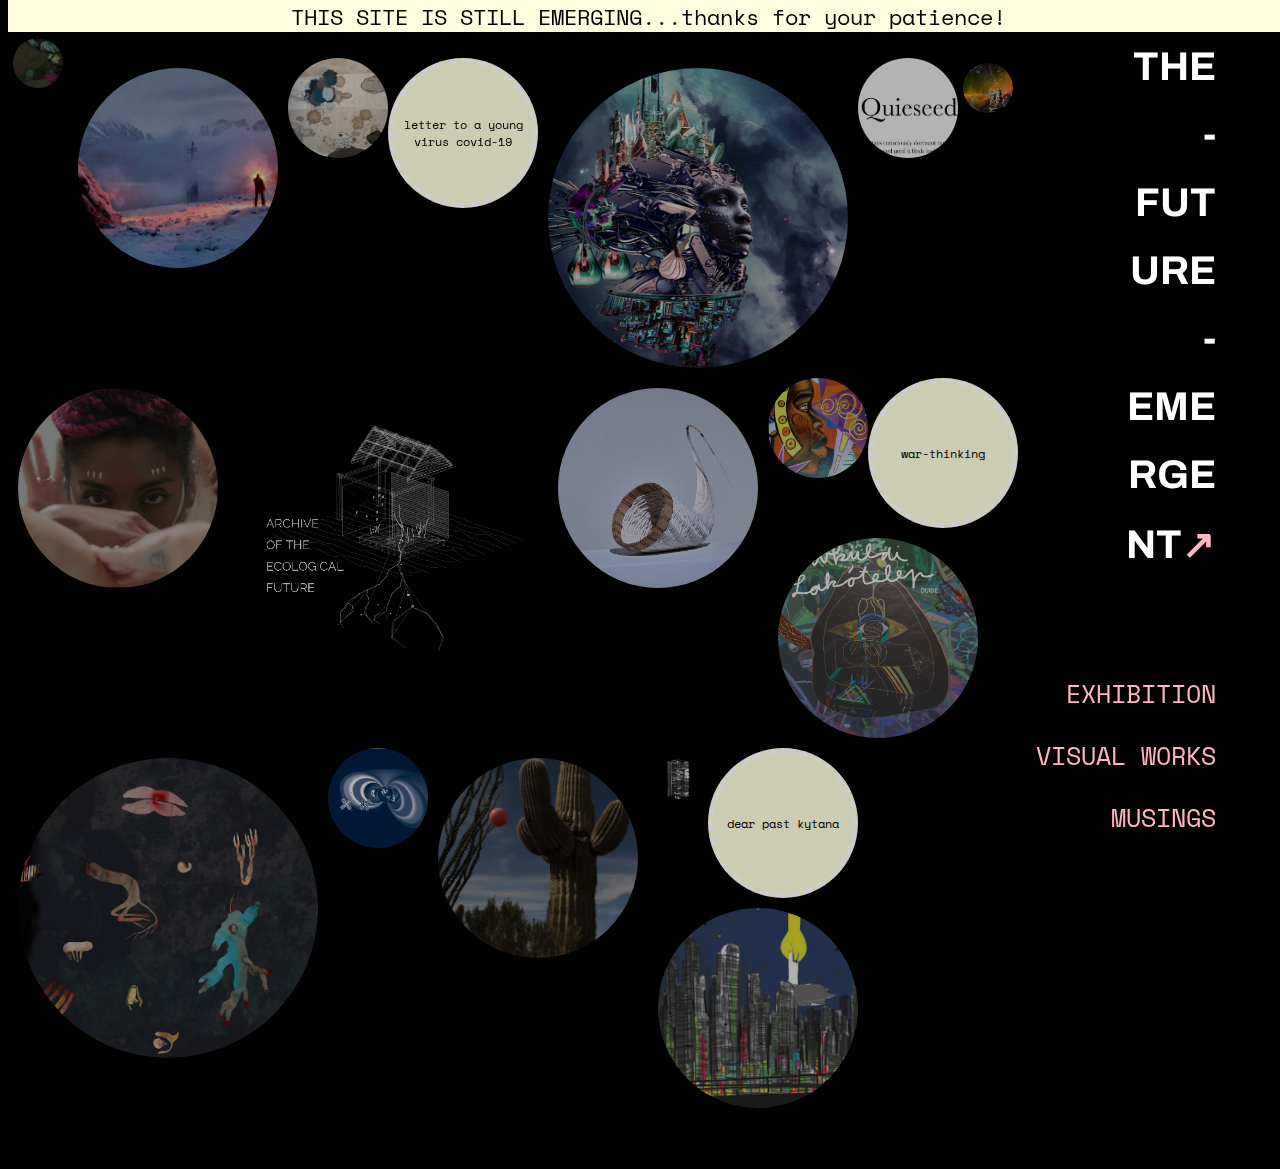
==== index/index.html @ c6e02212 "fixin all the caps" ====
<!DOCTYPE html>
<html>
<head>
  <title> The Future Emergent </title>
    <link rel="stylesheet" href=indexstyle.css>
    <meta name="viewport" content="width=device-width, initial-scale=1.0">
    <link rel="icon"
      type="image/png"
      href="arrow.png">
    <script src="p5.js"></script>
     <link href="https://fonts.googleapis.com/css2?family=Archivo:wght@400;500&family=Space+Mono&display=swap" rel="stylesheet">
</head>

<body>
<div class="smallspacer"> </div>

<div class="wrapper">THIS SITE IS STILL EMERGING...thanks for your patience!</div>

  <div class="bubbleshome"></div>
<div class="bubbleshome2">

<a href="connie1.html"> <img class="bubblesmall" src="connie1sq.png" alt="The Lonely Age, Connie Zheng"> </img> </a><div class="smallspacer"> </div>

  <a href="Kevin1.html"><img class="bubble2" src="Kevin1sq.png" alt="Magadalen Fjorden, Kevin Cooley"> </a>

  <a href="David1.html"><img class="bubble1" src="David1sq.png" alt="Get Up and Get Down, David Huffman"> </a>

  <a href="alicialetter.html"> <div class="bubbletext"><p> letter to a young virus covid-19 </p></div></a>

  <a href="Kytana1.html"> <img class="bubble3" src="Kytana1sq.png" alt="And suddenly froze..., Kytana Winn"></img> </a>


  <a href="neologisms.html"> <img class="bubble1" src="Quieseedsq.jpg" alt="Quieseed, The Bureau of Linguistical Reality"></img> </a>
</div>
<div class="bubbleshome3">
  <a href="Kytana2.html"><img class="bubblesmall" src="Kytana2sq.png" alt="And in those eyes..., Kytana Winn"></img> </a>


  <a href="Tiare1.html"> <img class="bubble2" src="tiare1sq.png" alt="Cyanovisions, Tiare Ribeaux"> </img> </a>

<a href="delta.html"> <img class="bubble3" src="Archive.gif" alt="Delta_Ark"></img> </a>
<div class="smallspacer"> </div>
   <a href="Serena1.html"><img class="bubble2" src="serena1sq.png" alt="Horn of Plenty II, Serena JV Elston"> </img> </a>

      <a href="Malik1.html"><img class="bubble1" src="Malik1sq.png" alt="Aesthetic Ascension, Malik Seneferu"> </img> </a>
<div class="smallspacer"> </div>
      <a href="warthinking.html"> <div class="bubbletext"><p> war-thinking</p></div></a>

<a href="judit1.html"><img class="bubble2" src="judit1.jpg" alt="Szívküldi Lakótelep, Judit Navratil"> </img> </a>

   <a href="connie2.html"><img class="bubble3" src="connie2sq.png" alt="A very
   abridged history of plant migrations, Connie Zheng"> </img> </a>

     <a href="amy1.html"> <img class="bubble1" src="amy1sq.png" alt="The Atmosphere, A Guide, Amy Balkin"> </img> </a><div class="smallspacer"> </div>

     <a href="Kevin2.html"> <img class="bubble2" src="kevin2sq.png" alt="Primary Forces, Kevin Cooley"> </img> </a>

   <a href="delta.html"> <img class="bubblesmall" src="Core.gif" alt=""></img> </a>
     <a href="dearpastkytana.html"> <div class="bubbletext"><p> dear past kytana</p></div></a>

      <a href="Alan1.html"><img class="bubble2" src="alan1sq.png" alt="Panels from Babylon, Alan Clark"> </img> </a>
</div>
   <div class="nav"> <a href=exhibition.html>EXHIBITION</a> <div class="smallspacer"> </div> <a href=visual.html>VISUAL WORKS</a> <div class="smallspacer"> </div> <a href=musings.html>MUSINGS</a> <div class="smallspacer">
   </div> </div>
   <div class="smallspacer"> </div>

   <h1>
   THE <div class="smallspacer"> </div>
   - <div class="smallspacer"> </div>
   FUT <div class="smallspacer"> </div>
   URE <div class="smallspacer"> </div>
   -  <div class="smallspacer"> </div> EME  <div class="smallspacer"> </div>
      RGE  <div class="smallspacer"> </div>
      NT<a href="index.html">↗︎</a>

 </h1>

<h2>  </h2>
<div class="feature"> </div>
  <div class="spacer"> </div>

  </body>
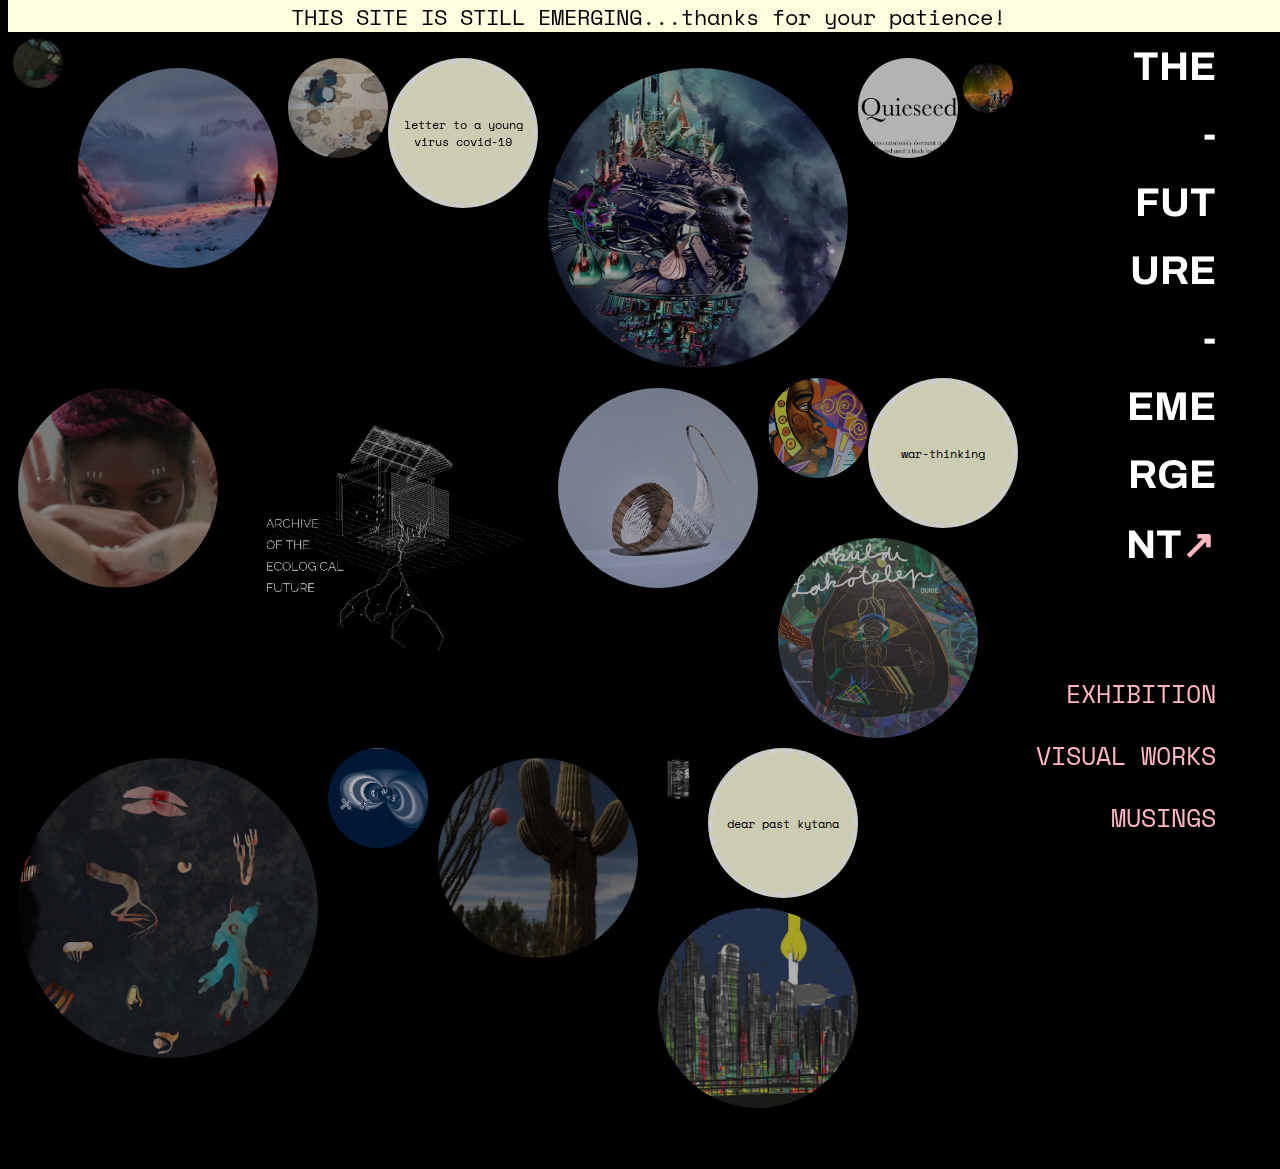
==== commit 3ce2a928: "fix the things" ====
--- a/index/index.html
+++ b/index/index.html
@@ -58,7 +58,7 @@
    <a href="delta.html"> <img class="bubblesmall" src="Core.gif" alt=""></img> </a>
      <a href="dearpastkytana.html"> <div class="bubbletext"><p> dear past kytana</p></div></a>
 
-      <a href="Alan1.html"><img class="bubble2" src="alan1sq.png" alt="Panels from Babylon, Alan Clark"> </img> </a>
+    <a href="Alan1.html"><img class="bubble2" src="alan1sq.png" alt="Panels from Babylon, Alan Clark"> </img> </a>
 </div>
    <div class="nav"> <a href=exhibition.html>EXHIBITION</a> <div class="smallspacer"> </div> <a href=visual.html>VISUAL WORKS</a> <div class="smallspacer"> </div> <a href=musings.html>MUSINGS</a> <div class="smallspacer">
    </div> </div>
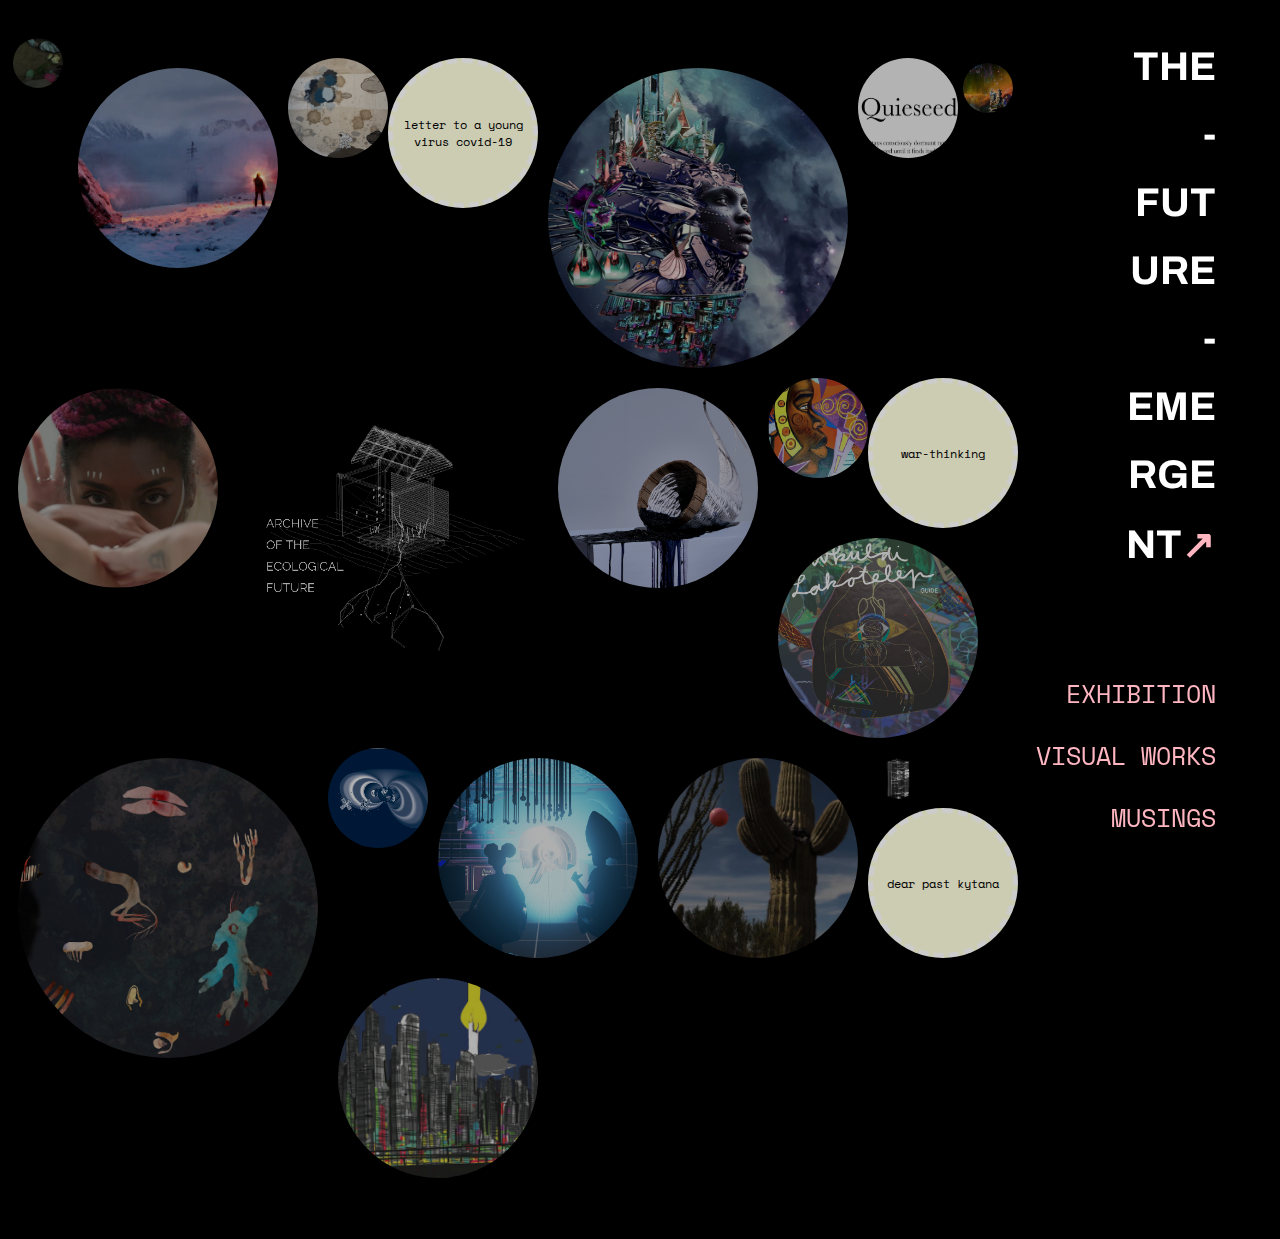
==== commit 5758aa33: "maybe finished" ====
--- a/index/index.html
+++ b/index/index.html
@@ -52,7 +52,7 @@
    abridged history of plant migrations, Connie Zheng"> </img> </a>
 
      <a href="amy1.html"> <img class="bubble1" src="amy1sq.png" alt="The Atmosphere, A Guide, Amy Balkin"> </img> </a><div class="smallspacer"> </div>
-
+<a href="hyphenlabs.html"> <img class="bubble2" src="hyphensq.png" alt="Hyphen-Labs"></img> </a>
      <a href="Kevin2.html"> <img class="bubble2" src="kevin2sq.png" alt="Primary Forces, Kevin Cooley"> </img> </a>
 
    <a href="delta.html"> <img class="bubblesmall" src="Core.gif" alt=""></img> </a>
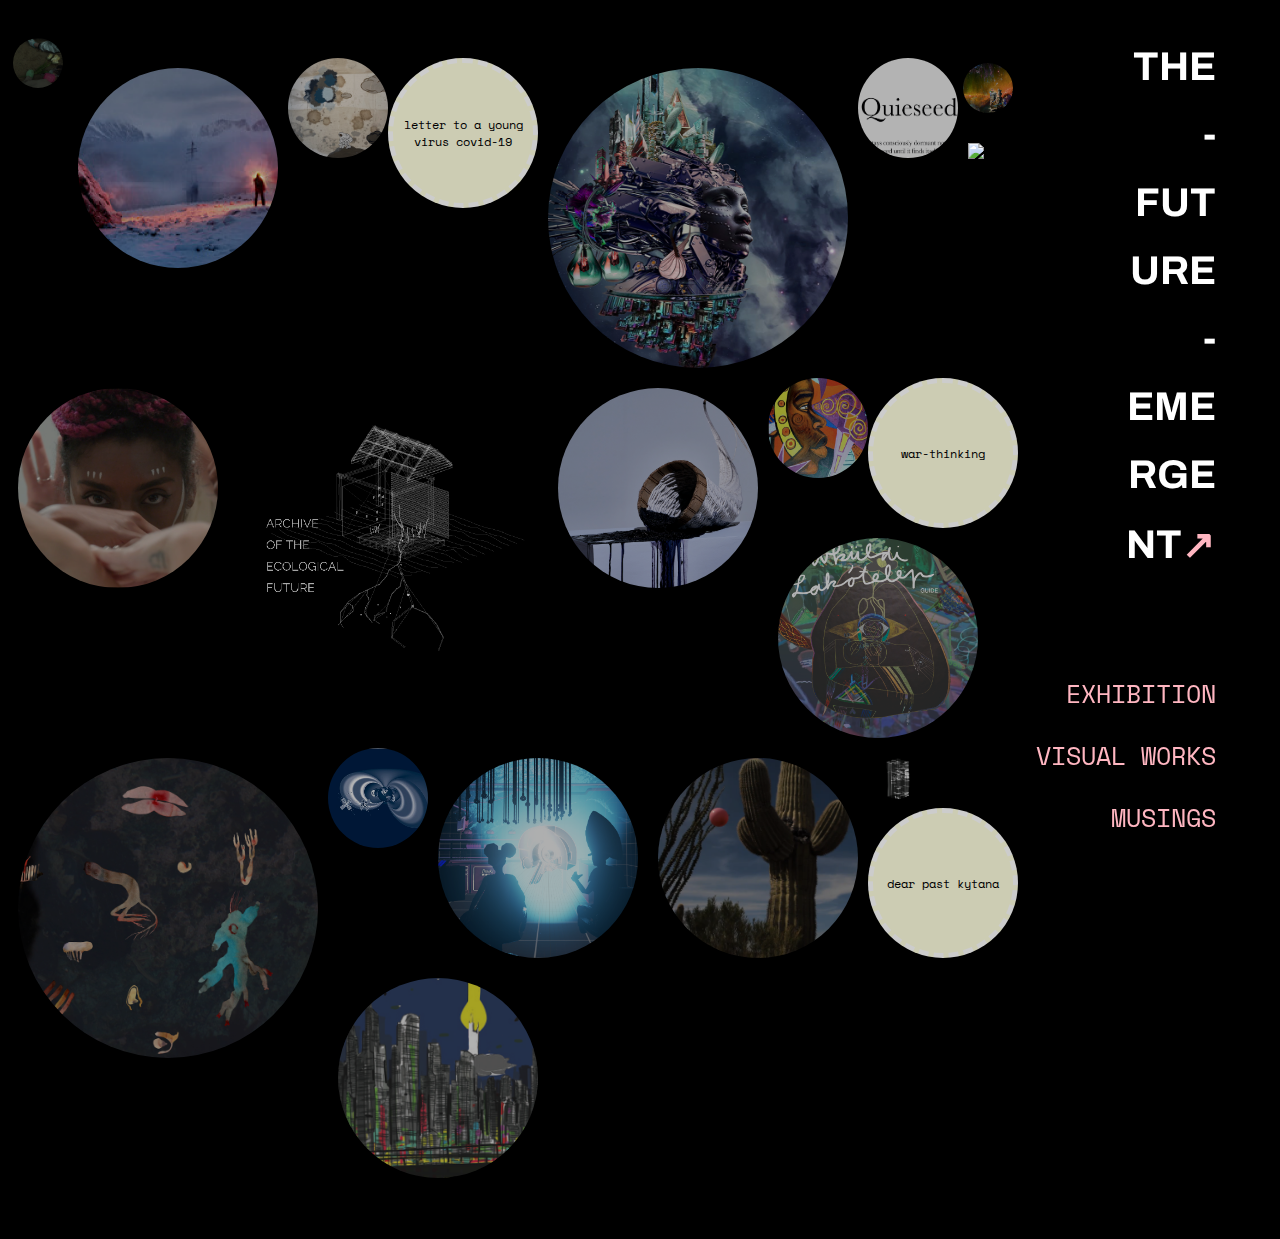
==== commit dda20dd1: "added form" ====
--- a/index/index.html
+++ b/index/index.html
@@ -15,7 +15,6 @@
 <div class="smallspacer"> </div>
 
 <div class="wrapper">THIS SITE IS STILL EMERGING...thanks for your patience!</div>
-
   <div class="bubbleshome"></div>
 <div class="bubbleshome2">
 
@@ -58,6 +57,7 @@
    <a href="delta.html"> <img class="bubblesmall" src="Core.gif" alt=""></img> </a>
      <a href="dearpastkytana.html"> <div class="bubbletext"><p> dear past kytana</p></div></a>
 
+     <div class="spinner"> <a href="infinite.html"> <img class="spinner" src="InfiniteSpinner.gif"> </img> </a> </div>
     <a href="Alan1.html"><img class="bubble2" src="alan1sq.png" alt="Panels from Babylon, Alan Clark"> </img> </a>
 </div>
    <div class="nav"> <a href=exhibition.html>EXHIBITION</a> <div class="smallspacer"> </div> <a href=visual.html>VISUAL WORKS</a> <div class="smallspacer"> </div> <a href=musings.html>MUSINGS</a> <div class="smallspacer">
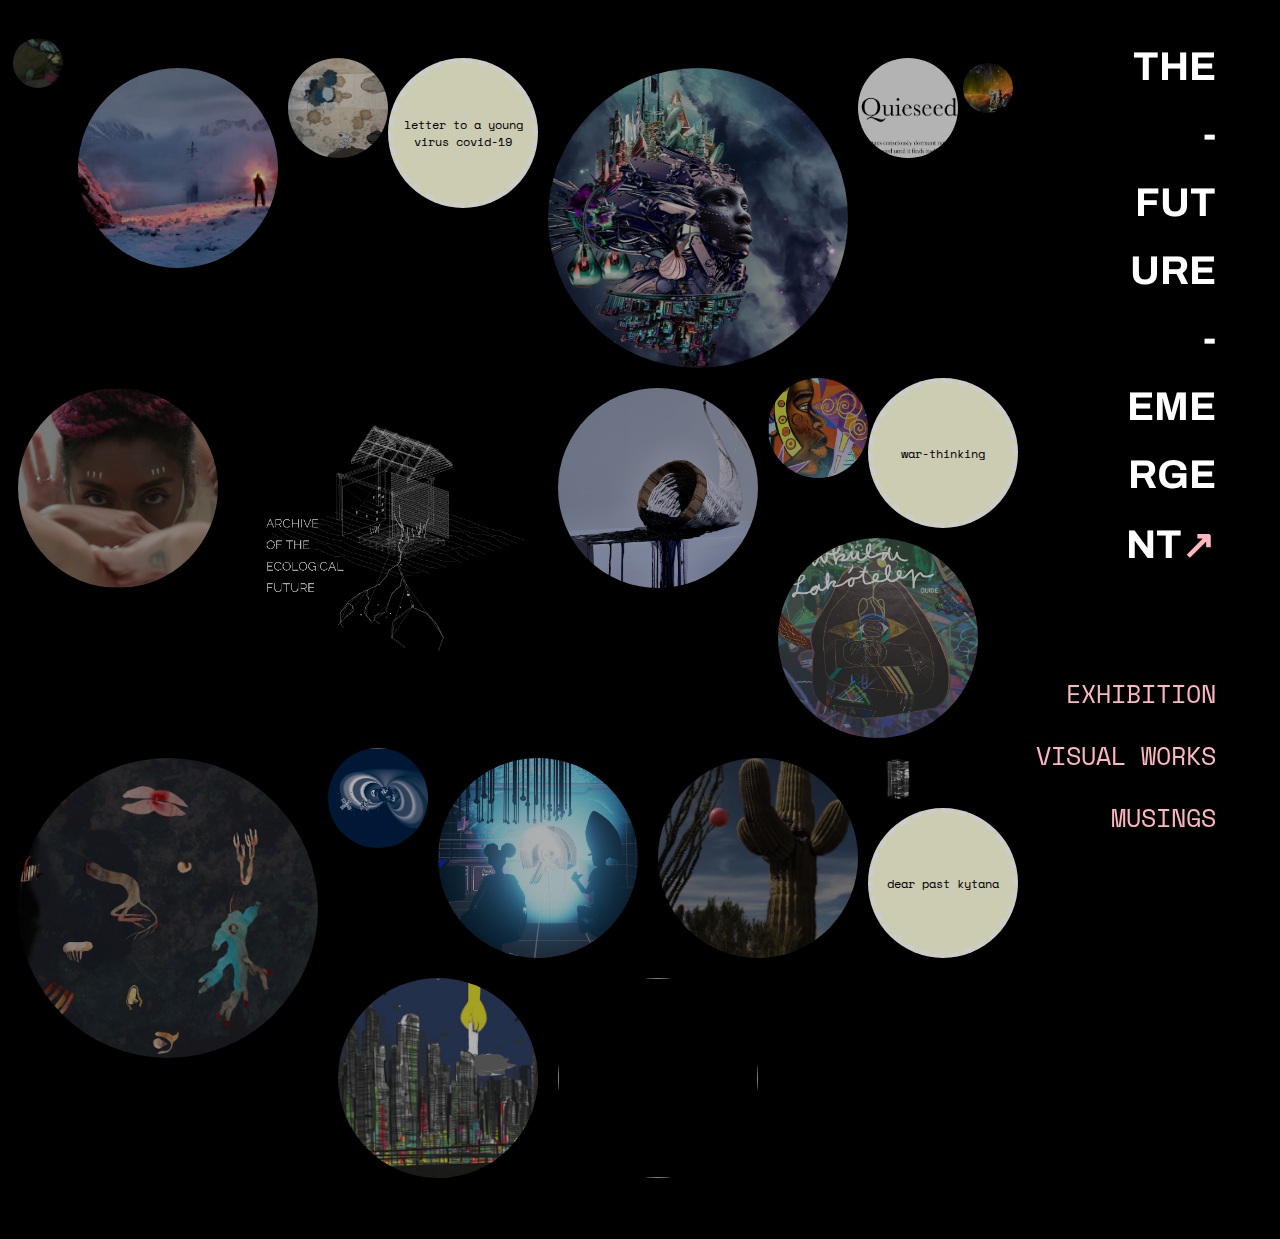
==== commit 1e2ea16f: "fixed size" ====
--- a/index/index.html
+++ b/index/index.html
@@ -57,8 +57,8 @@
    <a href="delta.html"> <img class="bubblesmall" src="Core.gif" alt=""></img> </a>
      <a href="dearpastkytana.html"> <div class="bubbletext"><p> dear past kytana</p></div></a>
 
-     <div class="spinner"> <a href="infinite.html"> <img class="spinner" src="InfiniteSpinner.gif"> </img> </a> </div>
     <a href="Alan1.html"><img class="bubble2" src="alan1sq.png" alt="Panels from Babylon, Alan Clark"> </img> </a>
+      <a href="infinite.html"> <img class="bubble2" src="InfiniteSpinner.gif"> </img> </a>
 </div>
    <div class="nav"> <a href=exhibition.html>EXHIBITION</a> <div class="smallspacer"> </div> <a href=visual.html>VISUAL WORKS</a> <div class="smallspacer"> </div> <a href=musings.html>MUSINGS</a> <div class="smallspacer">
    </div> </div>
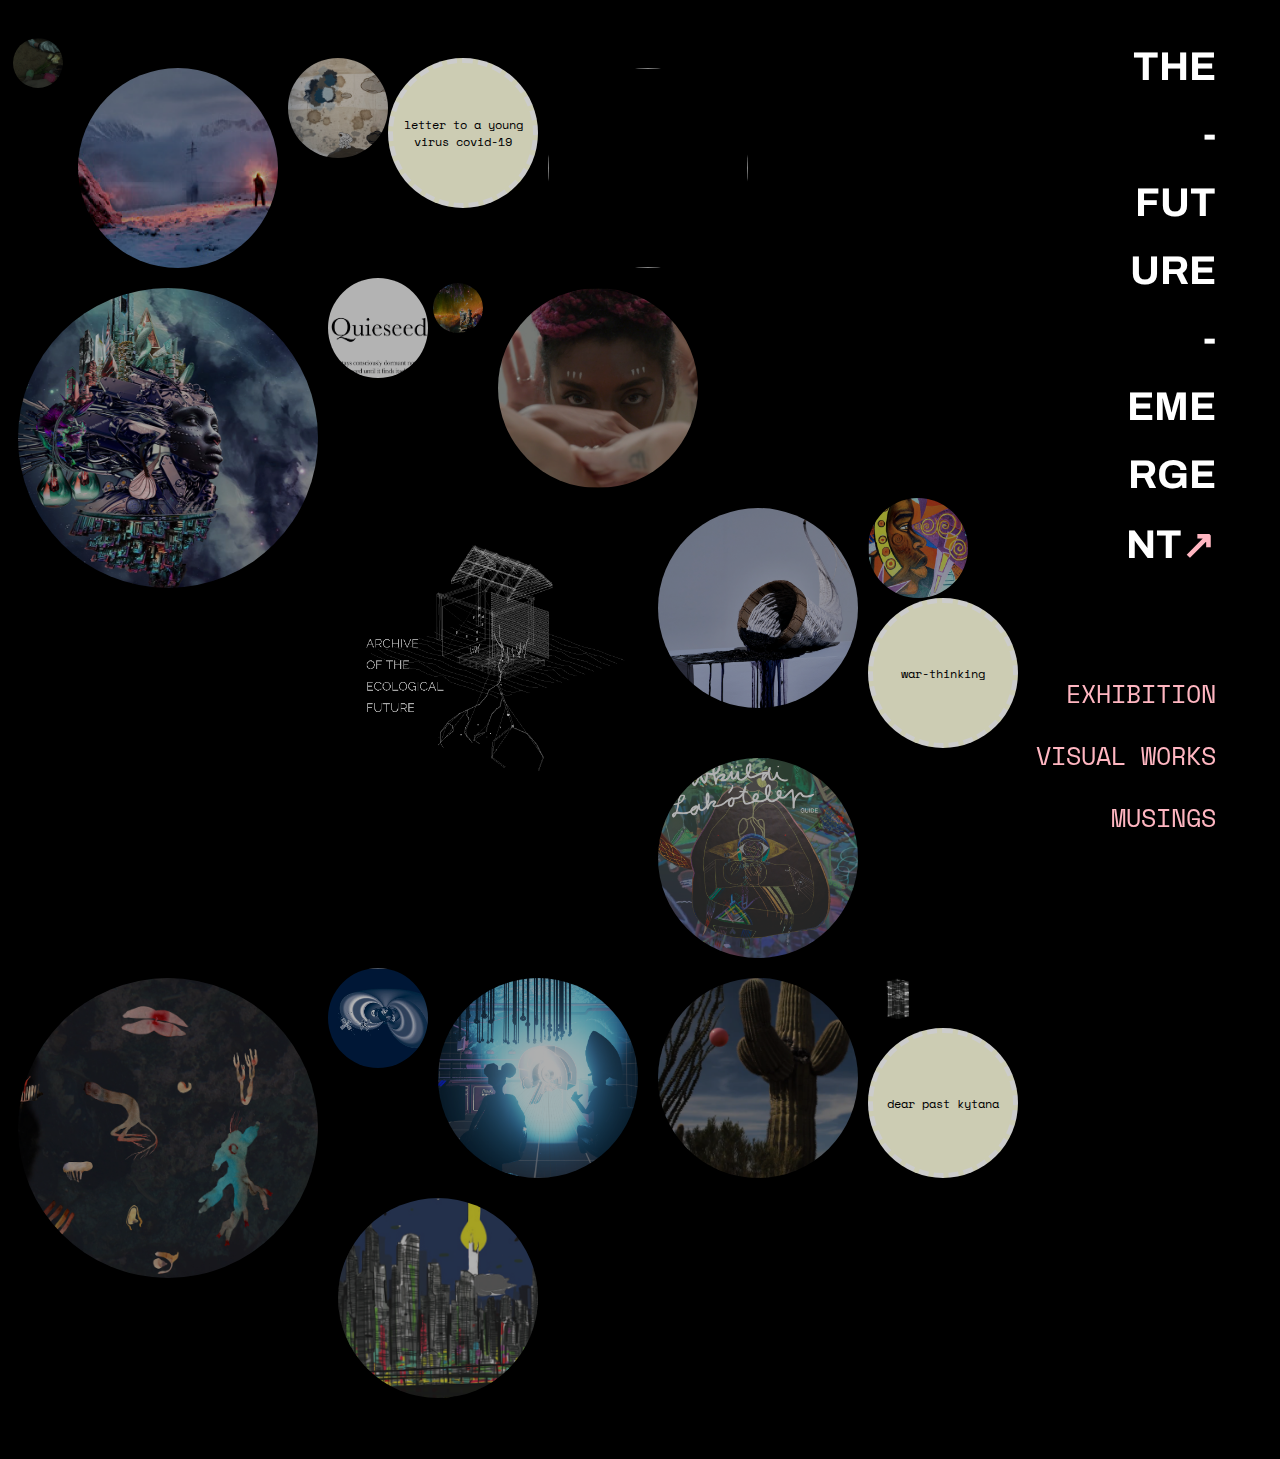
==== commit 52986f6a: "mobile IF" ====
--- a/index/index.html
+++ b/index/index.html
@@ -25,11 +25,14 @@
   <a href="David1.html"><img class="bubble1" src="David1sq.png" alt="Get Up and Get Down, David Huffman"> </a>
 
   <a href="alicialetter.html"> <div class="bubbletext"><p> letter to a young virus covid-19 </p></div></a>
+  <a href="infinite.html"> <img class="bubble2" src="InfiniteSpinner.gif"> </img> </a>
 
   <a href="Kytana1.html"> <img class="bubble3" src="Kytana1sq.png" alt="And suddenly froze..., Kytana Winn"></img> </a>
 
 
   <a href="neologisms.html"> <img class="bubble1" src="Quieseedsq.jpg" alt="Quieseed, The Bureau of Linguistical Reality"></img> </a>
+
+
 </div>
 <div class="bubbleshome3">
   <a href="Kytana2.html"><img class="bubblesmall" src="Kytana2sq.png" alt="And in those eyes..., Kytana Winn"></img> </a>
@@ -58,7 +61,7 @@
      <a href="dearpastkytana.html"> <div class="bubbletext"><p> dear past kytana</p></div></a>
 
     <a href="Alan1.html"><img class="bubble2" src="alan1sq.png" alt="Panels from Babylon, Alan Clark"> </img> </a>
-      <a href="infinite.html"> <img class="bubble2" src="InfiniteSpinner.gif"> </img> </a>
+
 </div>
    <div class="nav"> <a href=exhibition.html>EXHIBITION</a> <div class="smallspacer"> </div> <a href=visual.html>VISUAL WORKS</a> <div class="smallspacer"> </div> <a href=musings.html>MUSINGS</a> <div class="smallspacer">
    </div> </div>
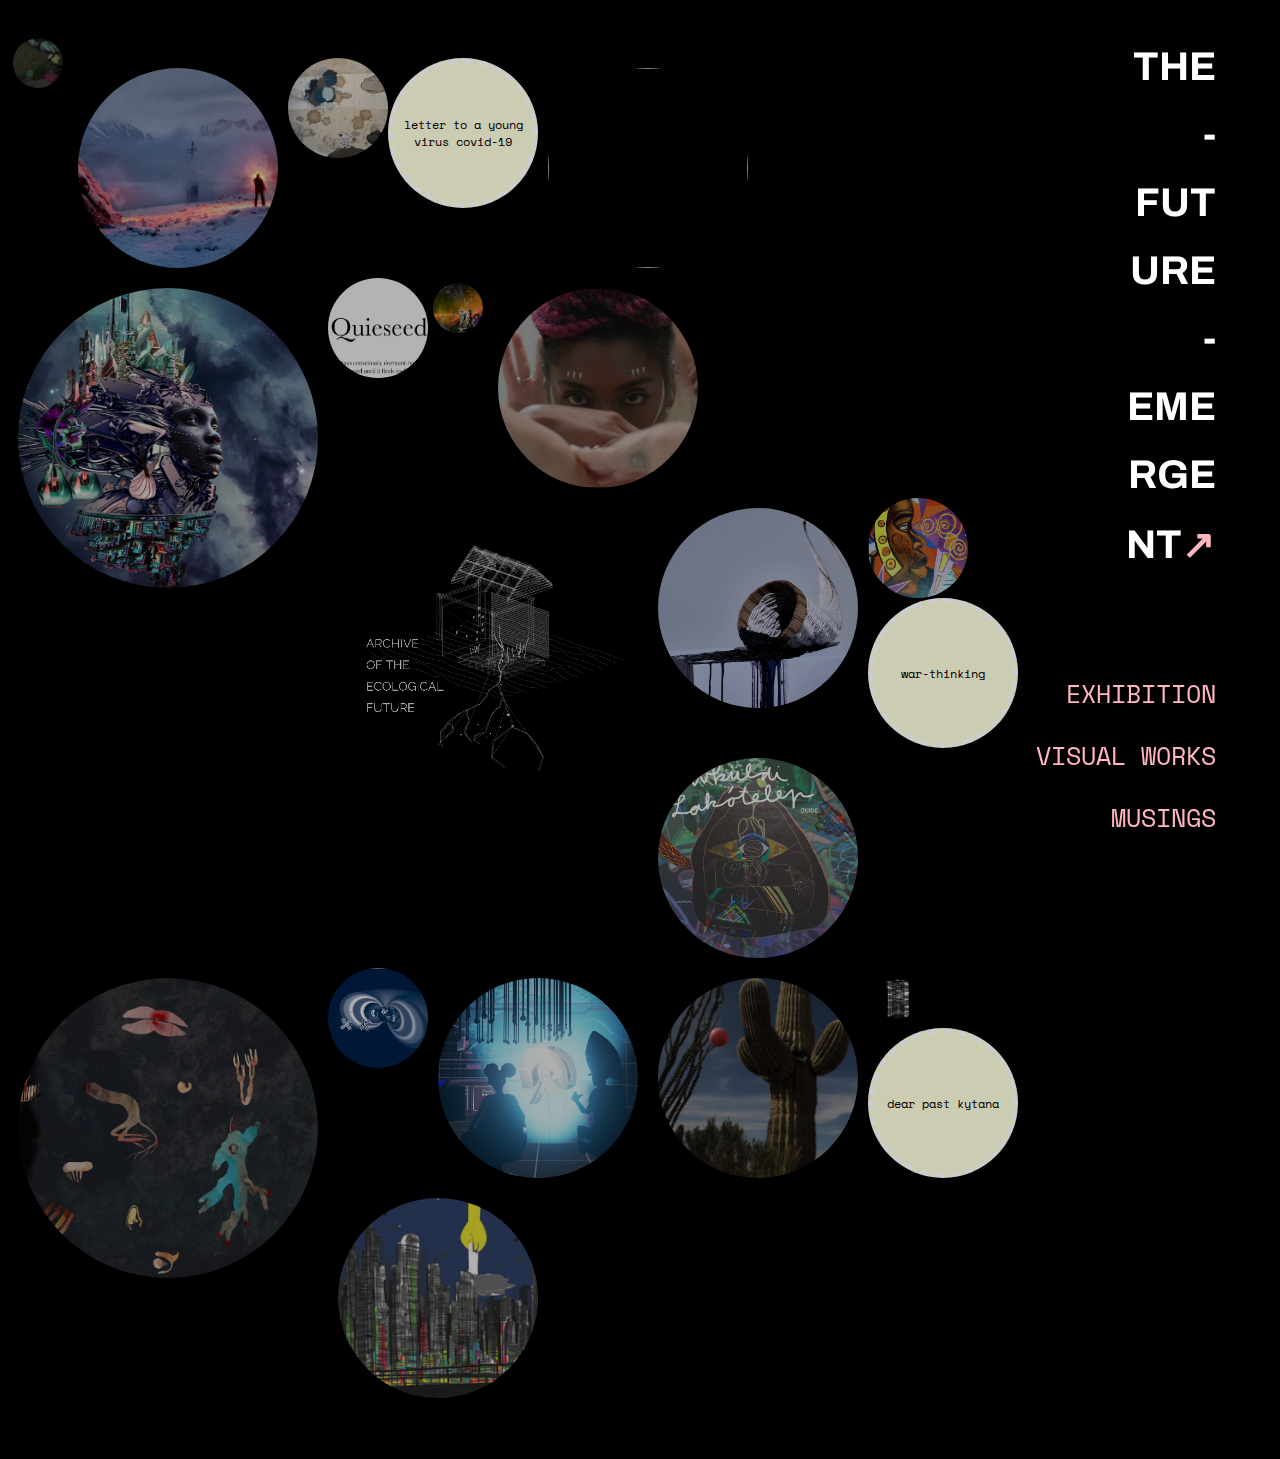
==== commit 68cdc9ea: "S to s" ====
--- a/index/index.html
+++ b/index/index.html
@@ -42,7 +42,7 @@
 
 <a href="delta.html"> <img class="bubble3" src="Archive.gif" alt="Delta_Ark"></img> </a>
 <div class="smallspacer"> </div>
-   <a href="Serena1.html"><img class="bubble2" src="serena1sq.png" alt="Horn of Plenty II, Serena JV Elston"> </img> </a>
+   <a href="serena1.html"><img class="bubble2" src="serena1sq.png" alt="Horn of Plenty II, Serena JV Elston"> </img> </a>
 
       <a href="Malik1.html"><img class="bubble1" src="Malik1sq.png" alt="Aesthetic Ascension, Malik Seneferu"> </img> </a>
 <div class="smallspacer"> </div>
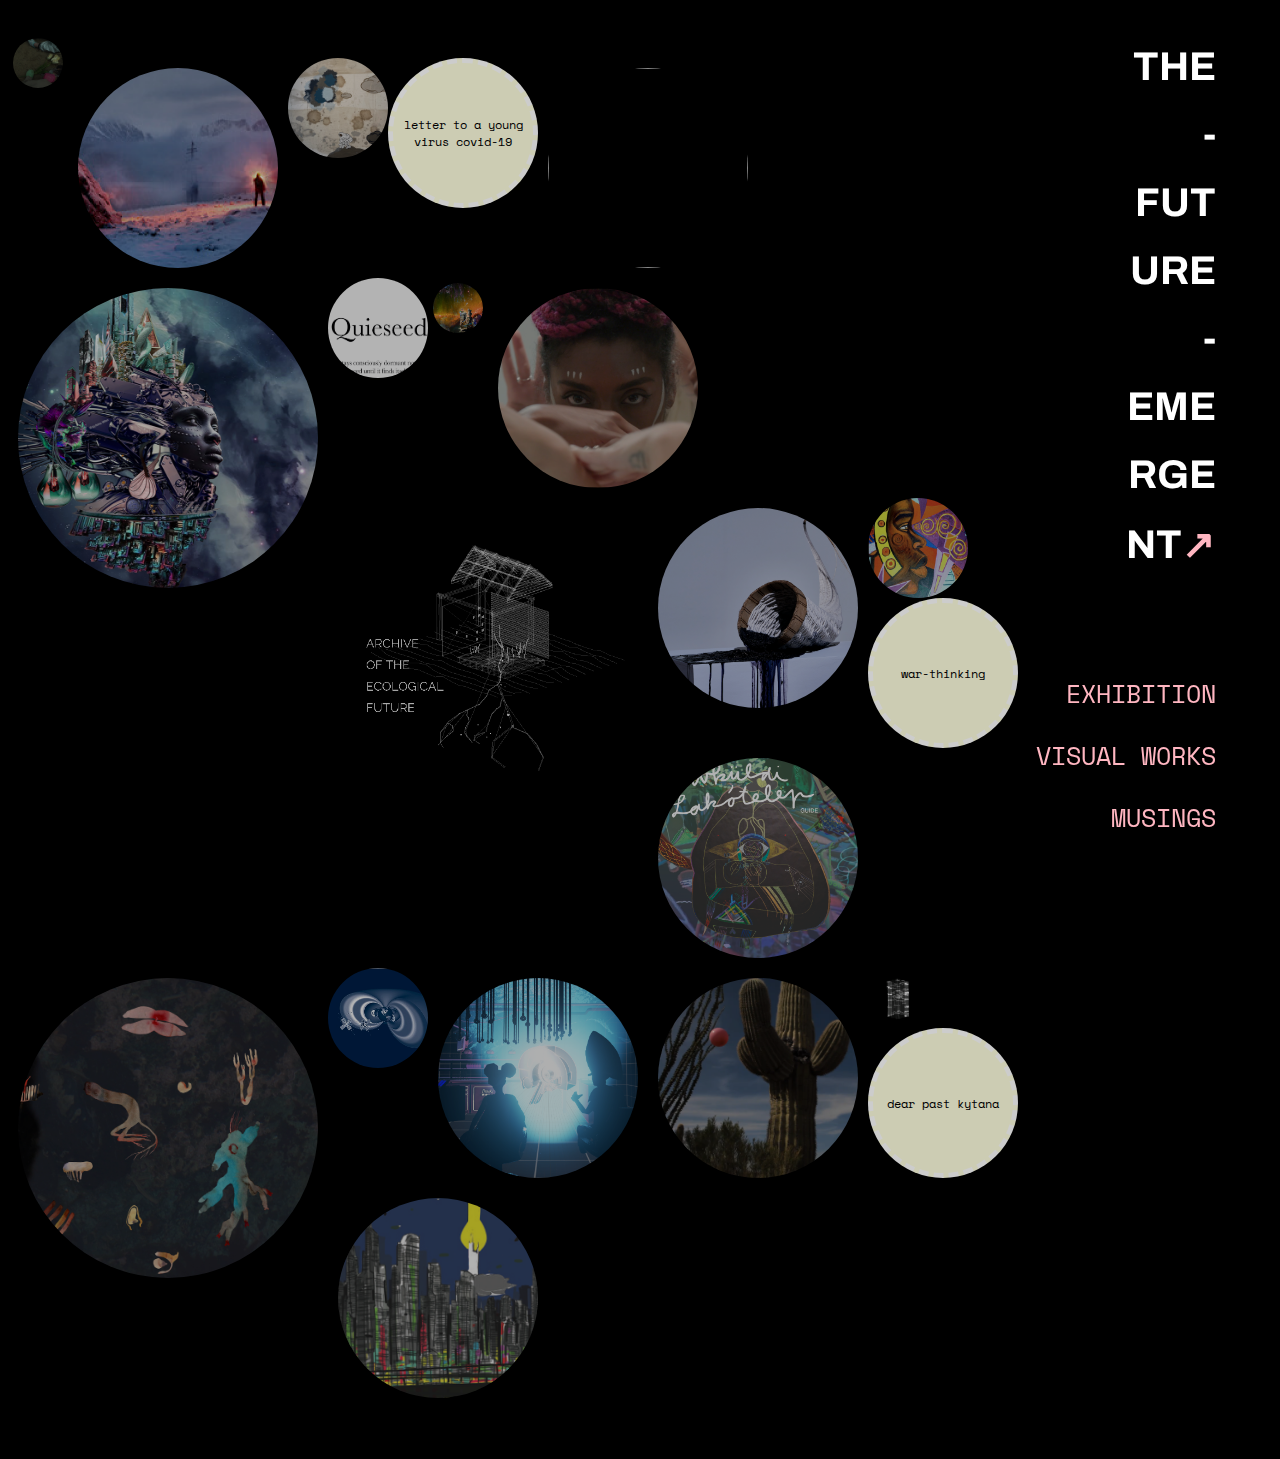
==== commit 870eb40a: "fixed stuff" ====
--- a/index/index.html
+++ b/index/index.html
@@ -57,7 +57,7 @@
 <a href="hyphenlabs.html"> <img class="bubble2" src="hyphensq.png" alt="Hyphen-Labs"></img> </a>
      <a href="Kevin2.html"> <img class="bubble2" src="kevin2sq.png" alt="Primary Forces, Kevin Cooley"> </img> </a>
 
-   <a href="delta.html"> <img class="bubblesmall" src="Core.gif" alt=""></img> </a>
+   <a href="delta1.html"> <img class="bubblesmall" src="Core.gif" alt=""></img> </a>
      <a href="dearpastkytana.html"> <div class="bubbletext"><p> dear past kytana</p></div></a>
 
     <a href="Alan1.html"><img class="bubble2" src="alan1sq.png" alt="Panels from Babylon, Alan Clark"> </img> </a>
